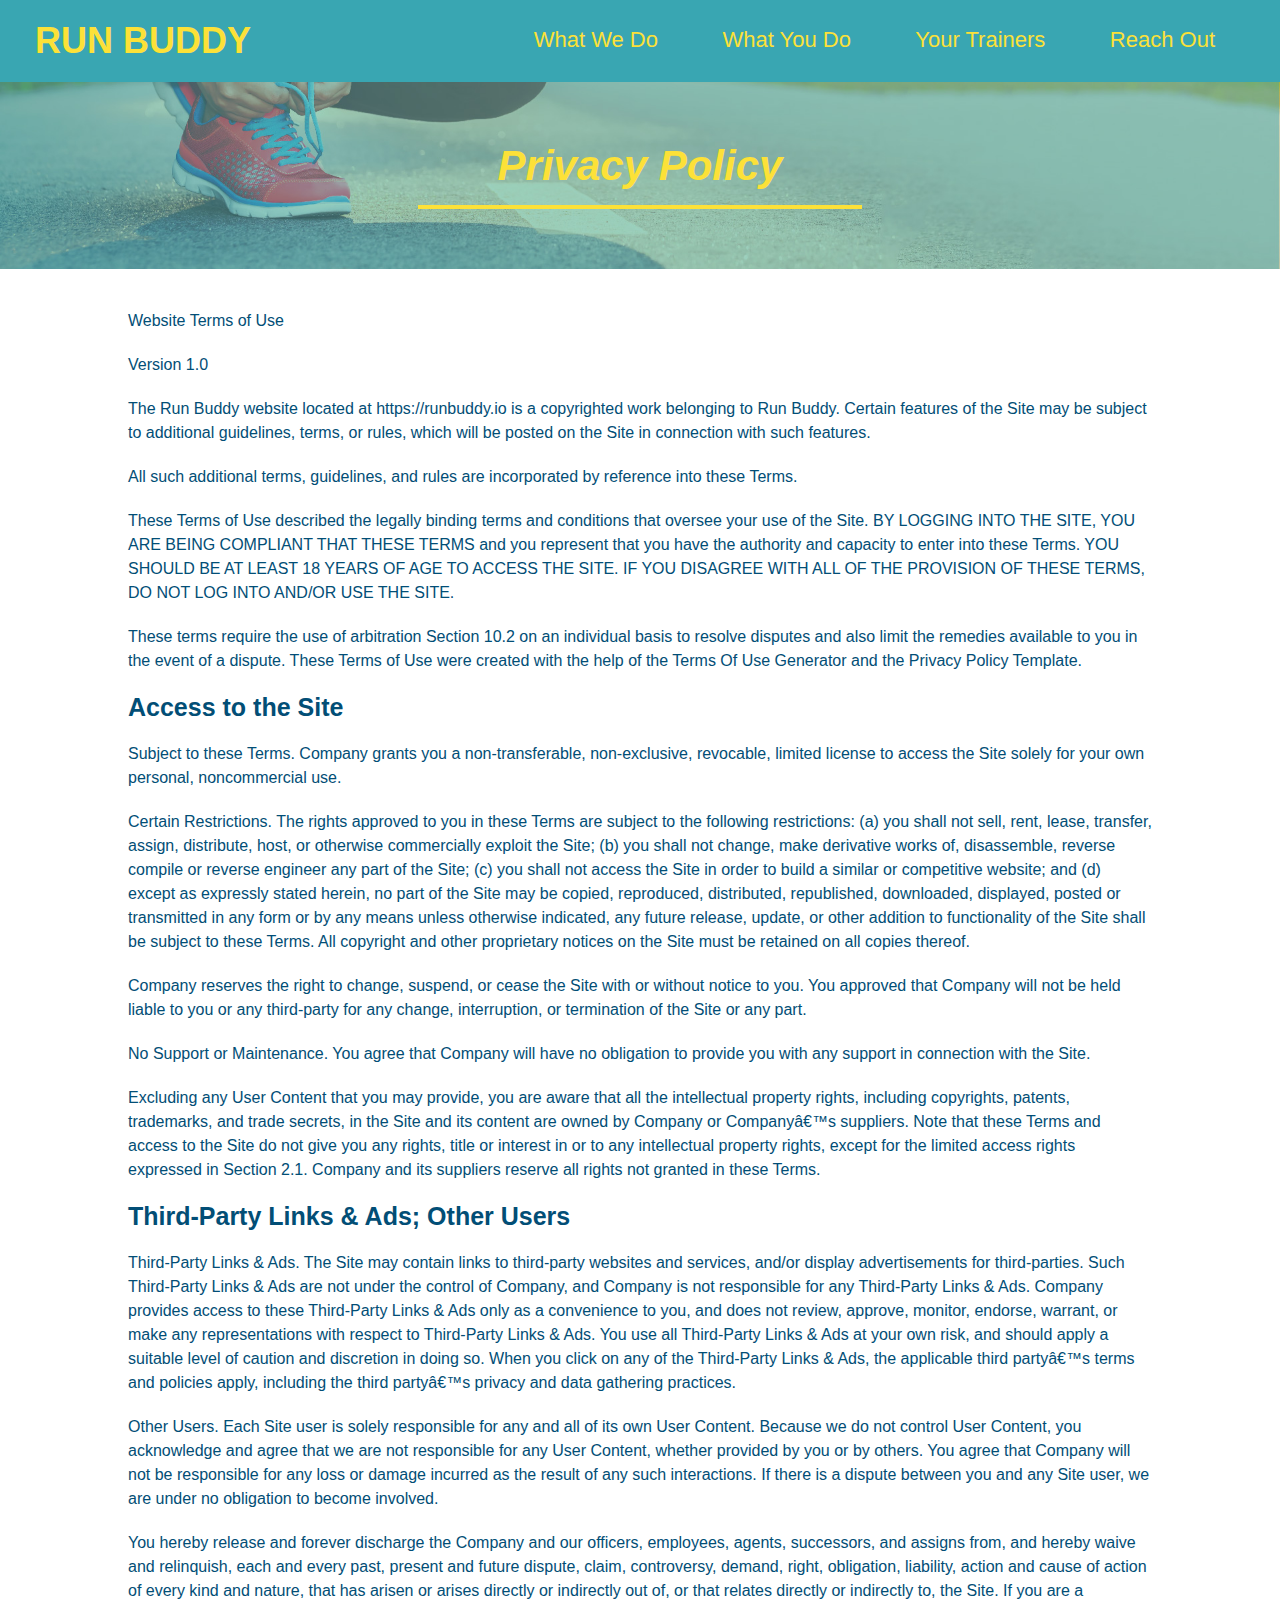
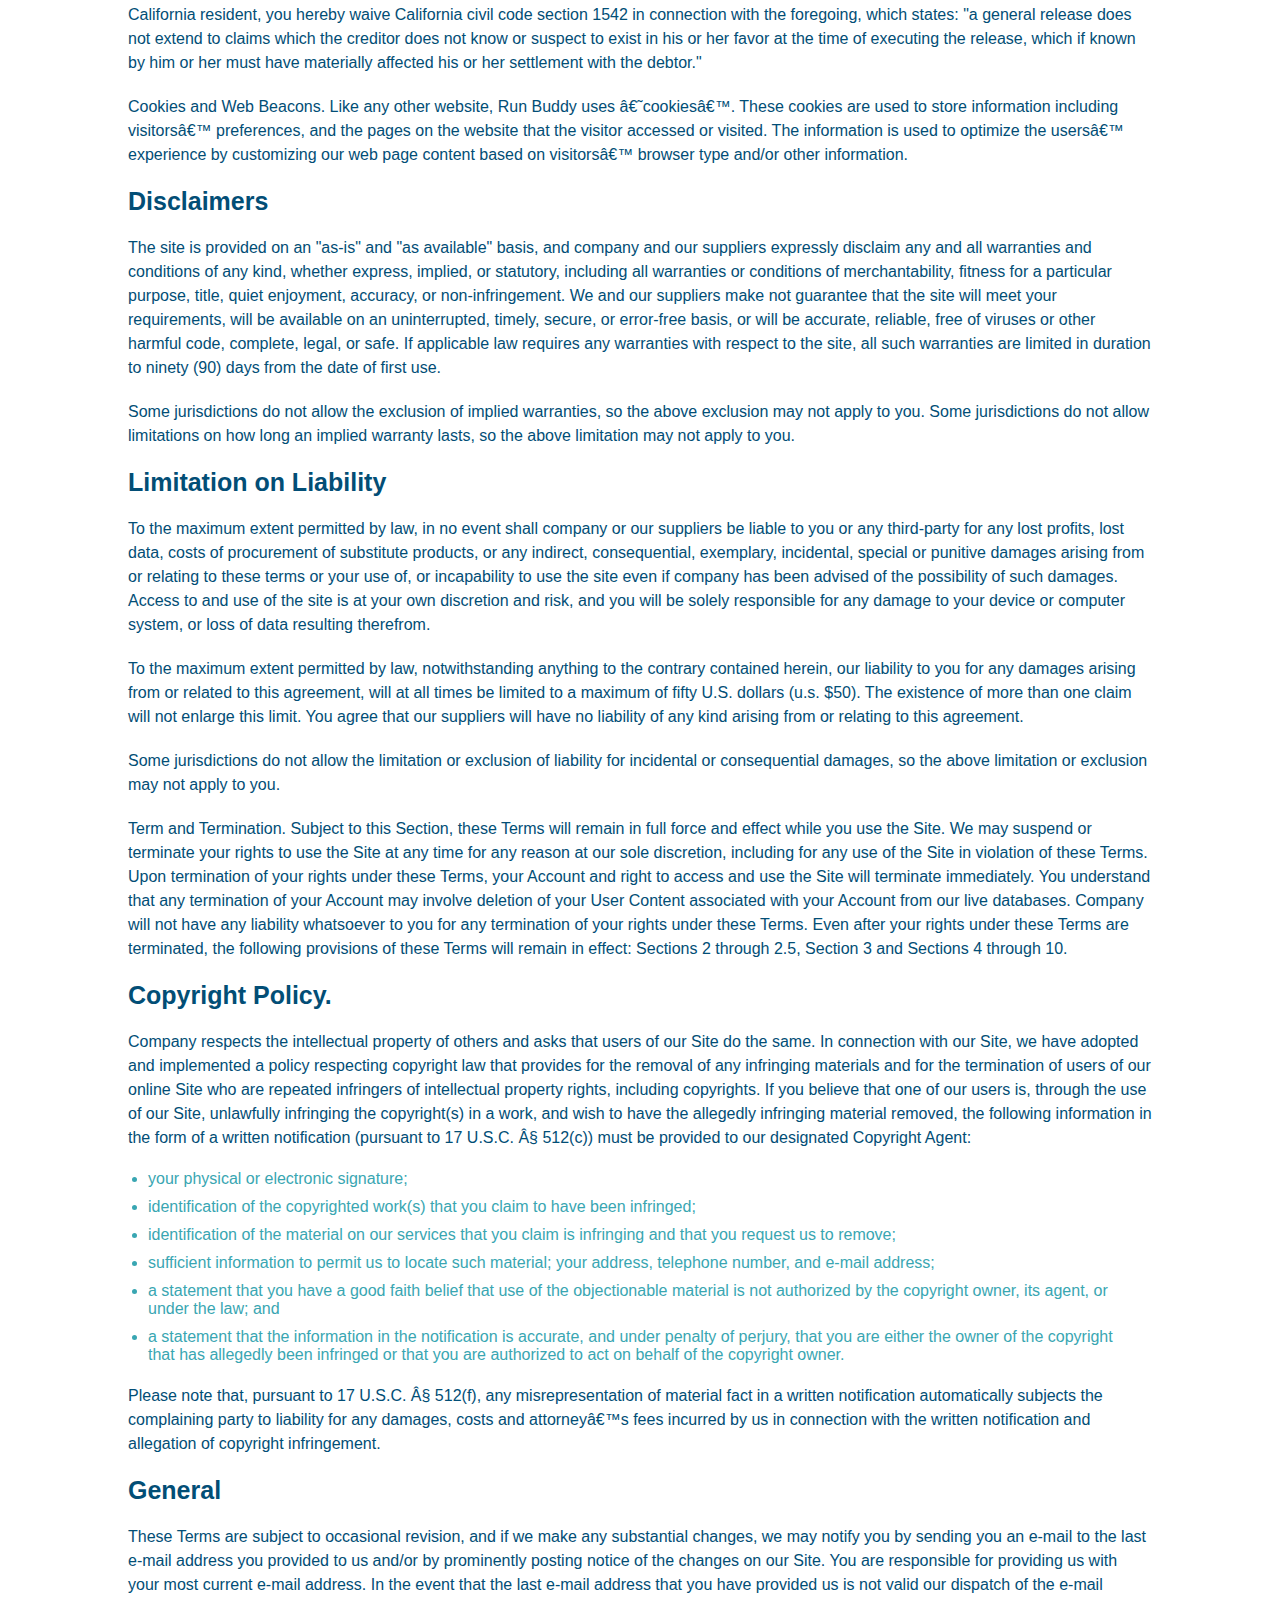
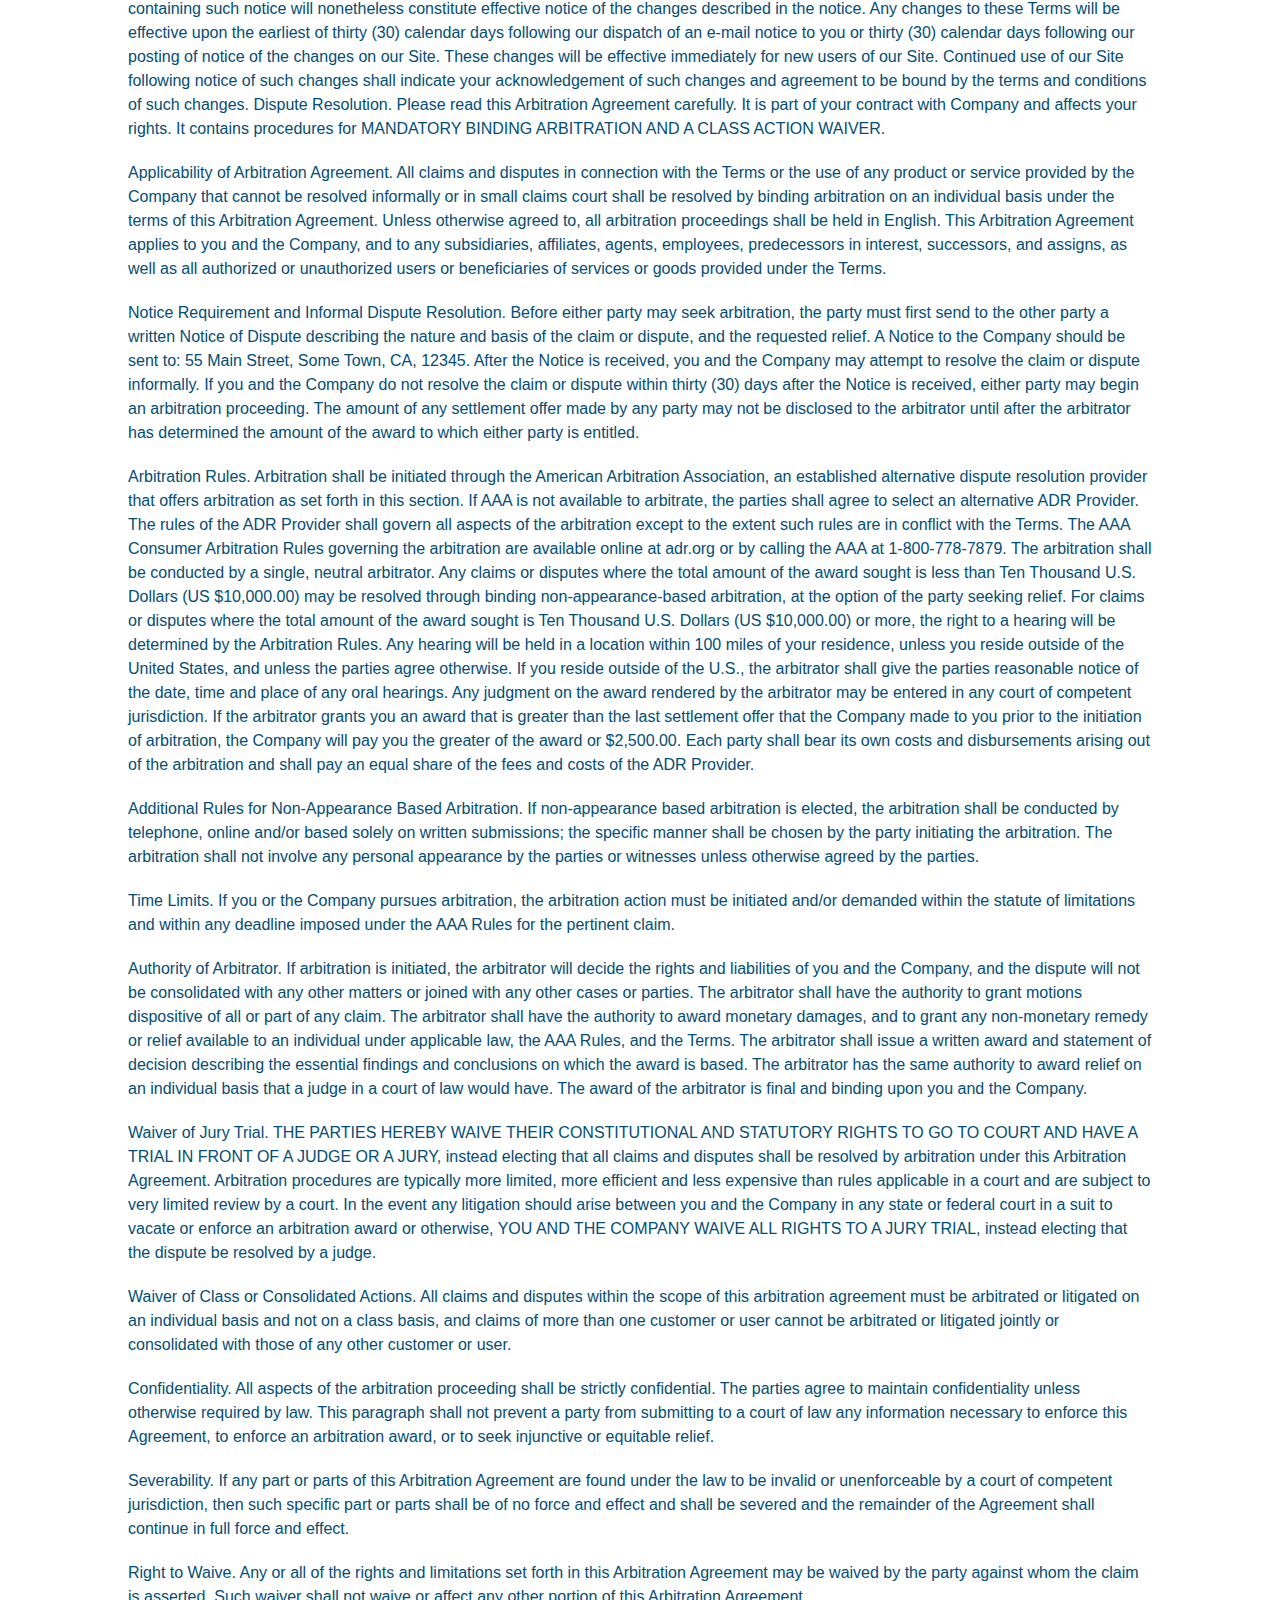
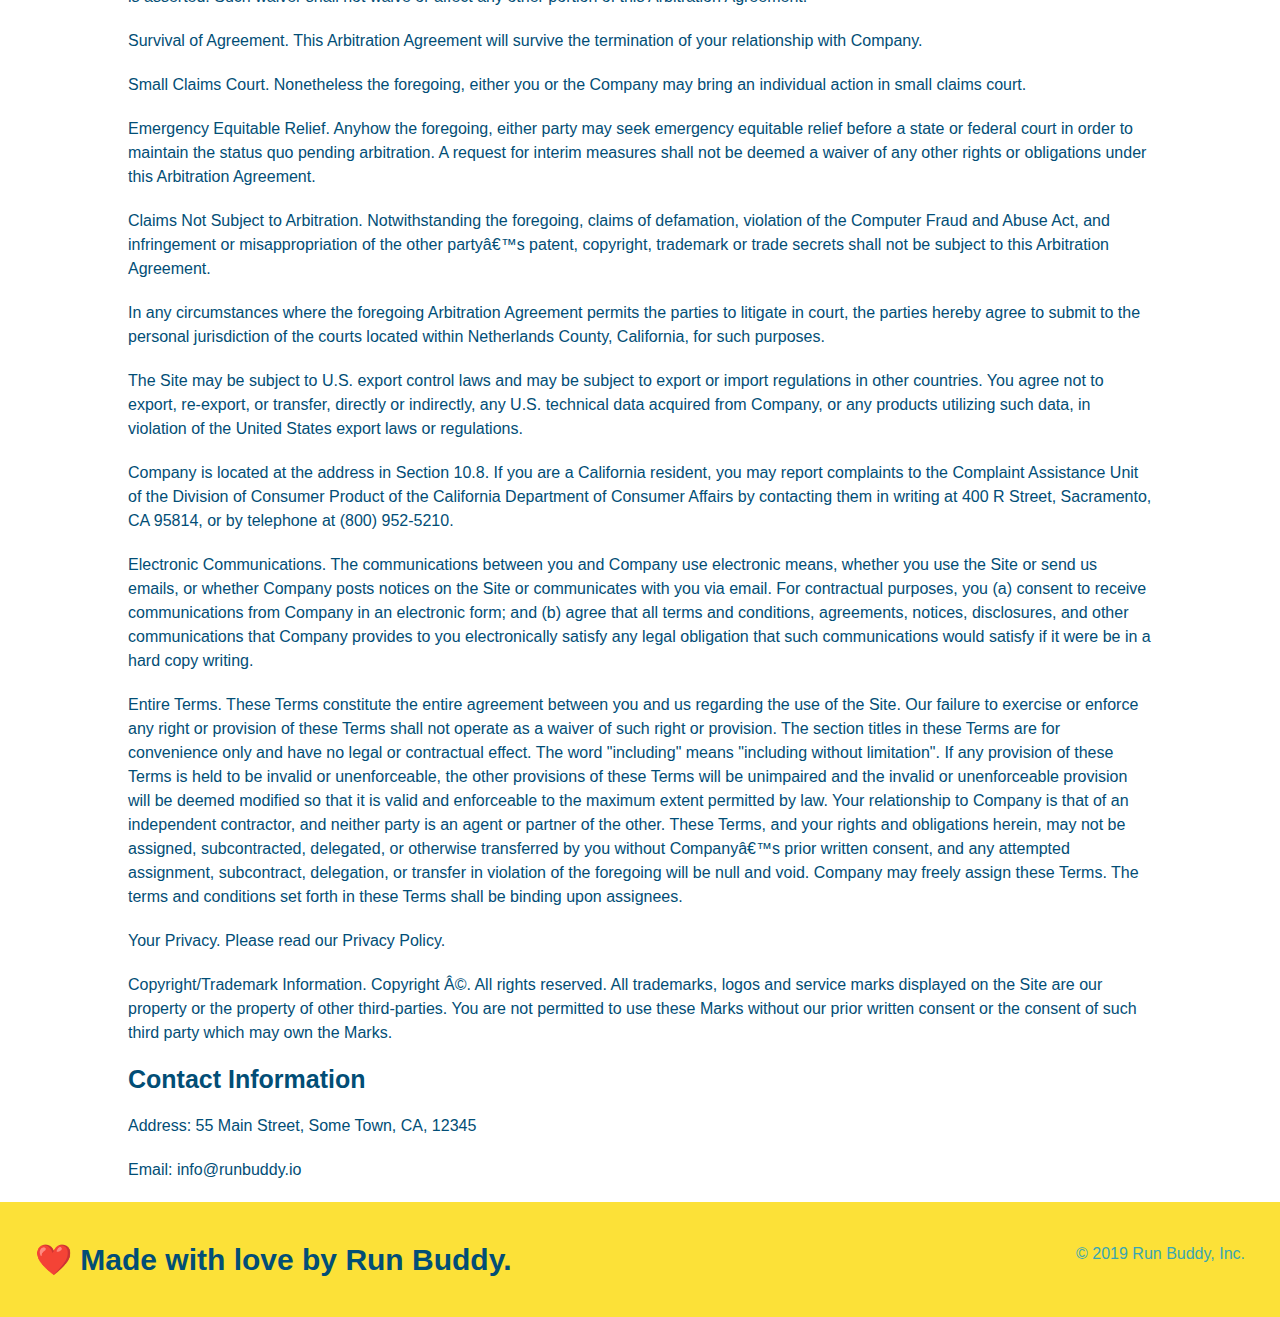
==== privacy-policy.html @ ba45bfa0 "privacy policy" ====
<!DOCTYPE html>
<html lang="en">
<head>
    <meta charset="UTF-8">
    <link rel="stylesheet" href="./assets/css/style.css" />
    <link rel="stylesheet" href="./assets/css/secondary-styles.css">
    <title>Privacy Policy - Run Buddy</title>
</head>
<body>
     <!-- navigation -->
     <header>
        <h1>
            <a href="/">RUN BUDDY</a>
        </h1>
        <nav>
            <!-- Unordered list element -->
            <ul>
                <!-- List item element -->
                <li>
                    <!-- Anchor element -->
                    <a href=./index.html#what-we-do">What We Do</a>
                </li>
                <li>
                    <a href="./index.html#what-you-do">What You Do</a>
                </li>
                <li>
                    <a href="./index.html#your-trainers">Your Trainers</a>
                </li>
                <li>
                    <a href="./index.html#reach-out">Reach Out</a>
                </li>
            </ul>
        </nav>
    </header>
    <section class="hero">
        <h2 class="page-title">
            Privacy Policy
        </h2>
    </section>
    <article class="secondary-content">
        <p>
            Website Terms of Use
          </p>
    
          <p>
            Version 1.0
          </p>
    
          <p>
            The Run Buddy website located at https://runbuddy.io is a copyrighted work belonging to Run Buddy. Certain
            features of the Site may be subject to additional guidelines, terms, or rules, which will be posted on the Site
            in connection with such features.
          </p>
    
          <p>
            All such additional terms, guidelines, and rules are incorporated by reference into these Terms.
          </p>
    
          <p>
            These Terms of Use described the legally binding terms and conditions that oversee your use of the Site. BY
            LOGGING INTO THE SITE, YOU ARE BEING COMPLIANT THAT THESE TERMS and you represent that you have the authority
            and capacity to enter into these Terms. YOU SHOULD BE AT LEAST 18 YEARS OF AGE TO ACCESS THE SITE. IF YOU
            DISAGREE WITH ALL OF THE PROVISION OF THESE TERMS, DO NOT LOG INTO AND/OR USE THE SITE.
          </p>
    
          <p>
            These terms require the use of arbitration Section 10.2 on an individual basis to resolve disputes and also
            limit the remedies available to you in the event of a dispute. These Terms of Use were created with the help of
            the Terms Of Use Generator and the Privacy Policy Template.
          </p>
    
          <h3>
            Access to the Site
          </h3>
    
          <p>
            Subject to these Terms. Company grants you a non-transferable, non-exclusive, revocable, limited license to
            access the Site solely for your own personal, noncommercial use.
          </p>
    
          <p>
            Certain Restrictions. The rights approved to you in these Terms are subject to the following restrictions: (a)
            you shall not sell, rent, lease, transfer, assign, distribute, host, or otherwise commercially exploit the Site;
            (b) you shall not change, make derivative works of, disassemble, reverse compile or reverse engineer any part of
            the Site; (c) you shall not access the Site in order to build a similar or competitive website; and (d) except
            as expressly stated herein, no part of the Site may be copied, reproduced, distributed, republished, downloaded,
            displayed, posted or transmitted in any form or by any means unless otherwise indicated, any future release,
            update, or other addition to functionality of the Site shall be subject to these Terms. All copyright and other
            proprietary notices on the Site must be retained on all copies thereof.
          </p>
    
          <p>
            Company reserves the right to change, suspend, or cease the Site with or without notice to you. You approved
            that Company will not be held liable to you or any third-party for any change, interruption, or termination of
            the Site or any part.
          </p>
    
          <p>
            No Support or Maintenance. You agree that Company will have no obligation to provide you with any support in
            connection with the Site.
          </p>
    
          <p>
            Excluding any User Content that you may provide, you are aware that all the intellectual property rights,
            including copyrights, patents, trademarks, and trade secrets, in the Site and its content are owned by Company
            or Companyâ€™s suppliers. Note that these Terms and access to the Site do not give you any rights, title or
            interest in or to any intellectual property rights, except for the limited access rights expressed in Section
            2.1. Company and its suppliers reserve all rights not granted in these Terms.
          </p>
    
          <h3>
            Third-Party Links & Ads; Other Users
          </h3>
    
          <p>
            Third-Party Links & Ads. The Site may contain links to third-party websites and services, and/or display
            advertisements for third-parties. Such Third-Party Links & Ads are not under the control of Company, and Company
            is not responsible for any Third-Party Links & Ads. Company provides access to these Third-Party Links & Ads
            only as a convenience to you, and does not review, approve, monitor, endorse, warrant, or make any
            representations with respect to Third-Party Links & Ads. You use all Third-Party Links & Ads at your own risk,
            and should apply a suitable level of caution and discretion in doing so. When you click on any of the
            Third-Party Links & Ads, the applicable third partyâ€™s terms and policies apply, including the third partyâ€™s
            privacy and data gathering practices.
          </p>
    
          <p>
            Other Users. Each Site user is solely responsible for any and all of its own User Content. Because we do not
            control User Content, you acknowledge and agree that we are not responsible for any User Content, whether
            provided by you or by others. You agree that Company will not be responsible for any loss or damage incurred as
            the result of any such interactions. If there is a dispute between you and any Site user, we are under no
            obligation to become involved.
          </p>
    
          <p>
            You hereby release and forever discharge the Company and our officers, employees, agents, successors, and
            assigns from, and hereby waive and relinquish, each and every past, present and future dispute, claim,
            controversy, demand, right, obligation, liability, action and cause of action of every kind and nature, that has
            arisen or arises directly or indirectly out of, or that relates directly or indirectly to, the Site. If you are
            a California resident, you hereby waive California civil code section 1542 in connection with the foregoing,
            which states: "a general release does not extend to claims which the creditor does not know or suspect to exist
            in his or her favor at the time of executing the release, which if known by him or her must have materially
            affected his or her settlement with the debtor."
          </p>
    
          <p>
            Cookies and Web Beacons. Like any other website, Run Buddy uses â€˜cookiesâ€™. These cookies are used to store
            information including visitorsâ€™ preferences, and the pages on the website that the visitor accessed or visited.
            The information is used to optimize the usersâ€™ experience by customizing our web page content based on visitorsâ€™
            browser type and/or other information.
          </p>
    
          <h3>
            Disclaimers
          </h3>
    
          <p>
            The site is provided on an "as-is" and "as available" basis, and company and our suppliers expressly disclaim
            any and all warranties and conditions of any kind, whether express, implied, or statutory, including all
            warranties or conditions of merchantability, fitness for a particular purpose, title, quiet enjoyment, accuracy,
            or non-infringement. We and our suppliers make not guarantee that the site will meet your requirements, will be
            available on an uninterrupted, timely, secure, or error-free basis, or will be accurate, reliable, free of
            viruses or other harmful code, complete, legal, or safe. If applicable law requires any warranties with respect
            to the site, all such warranties are limited in duration to ninety (90) days from the date of first use.
          </p>
    
          <p>
            Some jurisdictions do not allow the exclusion of implied warranties, so the above exclusion may not apply to
            you. Some jurisdictions do not allow limitations on how long an implied warranty lasts, so the above limitation
            may not apply to you.
          </p>
    
          <h3>
            Limitation on Liability
          </h3>
    
          <p>
            To the maximum extent permitted by law, in no event shall company or our suppliers be liable to you or any
            third-party for any lost profits, lost data, costs of procurement of substitute products, or any indirect,
            consequential, exemplary, incidental, special or punitive damages arising from or relating to these terms or
            your use of, or incapability to use the site even if company has been advised of the possibility of such
            damages. Access to and use of the site is at your own discretion and risk, and you will be solely responsible
            for any damage to your device or computer system, or loss of data resulting therefrom.
          </p>
    
          <p>
            To the maximum extent permitted by law, notwithstanding anything to the contrary contained herein, our liability
            to you for any damages arising from or related to this agreement, will at all times be limited to a maximum of
            fifty U.S. dollars (u.s. $50). The existence of more than one claim will not enlarge this limit. You agree that
            our suppliers will have no liability of any kind arising from or relating to this agreement.
          </p>
    
          <p>
            Some jurisdictions do not allow the limitation or exclusion of liability for incidental or consequential
            damages, so the above limitation or exclusion may not apply to you.
          </p>
    
          <p>
            Term and Termination. Subject to this Section, these Terms will remain in full force and effect while you use
            the Site. We may suspend or terminate your rights to use the Site at any time for any reason at our sole
            discretion, including for any use of the Site in violation of these Terms. Upon termination of your rights under
            these Terms, your Account and right to access and use the Site will terminate immediately. You understand that
            any termination of your Account may involve deletion of your User Content associated with your Account from our
            live databases. Company will not have any liability whatsoever to you for any termination of your rights under
            these Terms. Even after your rights under these Terms are terminated, the following provisions of these Terms
            will remain in effect: Sections 2 through 2.5, Section 3 and Sections 4 through 10.
          </p>
    
          <h3>
            Copyright Policy.
          </h3>
    
          <p>
            Company respects the intellectual property of others and asks that users of our Site do the same. In connection
            with our Site, we have adopted and implemented a policy respecting copyright law that provides for the removal
            of any infringing materials and for the termination of users of our online Site who are repeated infringers of
            intellectual property rights, including copyrights. If you believe that one of our users is, through the use of
            our Site, unlawfully infringing the copyright(s) in a work, and wish to have the allegedly infringing material
            removed, the following information in the form of a written notification (pursuant to 17 U.S.C. Â§ 512(c)) must
            be provided to our designated Copyright Agent:
          </p>
    
          <ul>
            <li>
              your physical or electronic signature;
            </li>
            <li>
              identification of the copyrighted work(s) that you claim to have been infringed;
            </li>
            <li>
              identification of the material on our services that you claim is infringing and that you request us to remove;
            </li>
            <li>
              sufficient information to permit us to locate such material; your address, telephone number, and e-mail
              address;
            </li>
            <li>
              a statement that you have a good faith belief that use of the objectionable material is not authorized by the
              copyright owner, its agent, or under the law; and
            </li>
            <li>
              a statement that the information in the notification is accurate, and under penalty of perjury, that you are
              either the owner of the copyright that has allegedly been infringed or that you are authorized to act on
              behalf of the copyright owner.
            </li>
          </ul>
    
          <p>
            Please note that, pursuant to 17 U.S.C. Â§ 512(f), any misrepresentation of material fact in a written
            notification automatically subjects the complaining party to liability for any damages, costs and attorneyâ€™s
            fees incurred by us in connection with the written notification and allegation of copyright infringement.
          </p>
    
          <h3>
            General
          </h3>
    
          <p>
            These Terms are subject to occasional revision, and if we make any substantial changes, we may notify you by
            sending you an e-mail to the last e-mail address you provided to us and/or by prominently posting notice of the
            changes on our Site. You are responsible for providing us with your most current e-mail address. In the event
            that the last e-mail address that you have provided us is not valid our dispatch of the e-mail containing such
            notice will nonetheless constitute effective notice of the changes described in the notice. Any changes to these
            Terms will be effective upon the earliest of thirty (30) calendar days following our dispatch of an e-mail
            notice to you or thirty (30) calendar days following our posting of notice of the changes on our Site. These
            changes will be effective immediately for new users of our Site. Continued use of our Site following notice of
            such changes shall indicate your acknowledgement of such changes and agreement to be bound by the terms and
            conditions of such changes. Dispute Resolution. Please read this Arbitration Agreement carefully. It is part of
            your contract with Company and affects your rights. It contains procedures for MANDATORY BINDING ARBITRATION AND
            A CLASS ACTION WAIVER.
          </p>
    
          <p>
            Applicability of Arbitration Agreement. All claims and disputes in connection with the Terms or the use of any
            product or service provided by the Company that cannot be resolved informally or in small claims court shall be
            resolved by binding arbitration on an individual basis under the terms of this Arbitration Agreement. Unless
            otherwise agreed to, all arbitration proceedings shall be held in English. This Arbitration Agreement applies to
            you and the Company, and to any subsidiaries, affiliates, agents, employees, predecessors in interest,
            successors, and assigns, as well as all authorized or unauthorized users or beneficiaries of services or goods
            provided under the Terms.
          </p>
    
          <p>
            Notice Requirement and Informal Dispute Resolution. Before either party may seek arbitration, the party must
            first send to the other party a written Notice of Dispute describing the nature and basis of the claim or
            dispute, and the requested relief. A Notice to the Company should be sent to: 55 Main Street, Some Town, CA,
            12345. After the Notice is received, you and the Company may attempt to resolve the claim or dispute informally.
            If you and the Company do not resolve the claim or dispute within thirty (30) days after the Notice is received,
            either party may begin an arbitration proceeding. The amount of any settlement offer made by any party may not
            be disclosed to the arbitrator until after the arbitrator has determined the amount of the award to which either
            party is entitled.
          </p>
    
          <p>
            Arbitration Rules. Arbitration shall be initiated through the American Arbitration Association, an established
            alternative dispute resolution provider that offers arbitration as set forth in this section. If AAA is not
            available to arbitrate, the parties shall agree to select an alternative ADR Provider. The rules of the ADR
            Provider shall govern all aspects of the arbitration except to the extent such rules are in conflict with the
            Terms. The AAA Consumer Arbitration Rules governing the arbitration are available online at adr.org or by
            calling the AAA at 1-800-778-7879. The arbitration shall be conducted by a single, neutral arbitrator. Any
            claims or disputes where the total amount of the award sought is less than Ten Thousand U.S. Dollars (US
            $10,000.00) may be resolved through binding non-appearance-based arbitration, at the option of the party seeking
            relief. For claims or disputes where the total amount of the award sought is Ten Thousand U.S. Dollars (US
            $10,000.00) or more, the right to a hearing will be determined by the Arbitration Rules. Any hearing will be
            held in a location within 100 miles of your residence, unless you reside outside of the United States, and
            unless the parties agree otherwise. If you reside outside of the U.S., the arbitrator shall give the parties
            reasonable notice of the date, time and place of any oral hearings. Any judgment on the award rendered by the
            arbitrator may be entered in any court of competent jurisdiction. If the arbitrator grants you an award that is
            greater than the last settlement offer that the Company made to you prior to the initiation of arbitration, the
            Company will pay you the greater of the award or $2,500.00. Each party shall bear its own costs and
            disbursements arising out of the arbitration and shall pay an equal share of the fees and costs of the ADR
            Provider.
          </p>
    
          <p>
            Additional Rules for Non-Appearance Based Arbitration. If non-appearance based arbitration is elected, the
            arbitration shall be conducted by telephone, online and/or based solely on written submissions; the specific
            manner shall be chosen by the party initiating the arbitration. The arbitration shall not involve any personal
            appearance by the parties or witnesses unless otherwise agreed by the parties.
          </p>
    
          <p>
            Time Limits. If you or the Company pursues arbitration, the arbitration action must be initiated and/or demanded
            within the statute of limitations and within any deadline imposed under the AAA Rules for the pertinent claim.
          </p>
    
          <p>
            Authority of Arbitrator. If arbitration is initiated, the arbitrator will decide the rights and liabilities of
            you and the Company, and the dispute will not be consolidated with any other matters or joined with any other
            cases or parties. The arbitrator shall have the authority to grant motions dispositive of all or part of any
            claim. The arbitrator shall have the authority to award monetary damages, and to grant any non-monetary remedy
            or relief available to an individual under applicable law, the AAA Rules, and the Terms. The arbitrator shall
            issue a written award and statement of decision describing the essential findings and conclusions on which the
            award is based. The arbitrator has the same authority to award relief on an individual basis that a judge in a
            court of law would have. The award of the arbitrator is final and binding upon you and the Company.
          </p>
    
          <p>
            Waiver of Jury Trial. THE PARTIES HEREBY WAIVE THEIR CONSTITUTIONAL AND STATUTORY RIGHTS TO GO TO COURT AND HAVE
            A TRIAL IN FRONT OF A JUDGE OR A JURY, instead electing that all claims and disputes shall be resolved by
            arbitration under this Arbitration Agreement. Arbitration procedures are typically more limited, more efficient
            and less expensive than rules applicable in a court and are subject to very limited review by a court. In the
            event any litigation should arise between you and the Company in any state or federal court in a suit to vacate
            or enforce an arbitration award or otherwise, YOU AND THE COMPANY WAIVE ALL RIGHTS TO A JURY TRIAL, instead
            electing that the dispute be resolved by a judge.
          </p>
    
          <p>
            Waiver of Class or Consolidated Actions. All claims and disputes within the scope of this arbitration agreement
            must be arbitrated or litigated on an individual basis and not on a class basis, and claims of more than one
            customer or user cannot be arbitrated or litigated jointly or consolidated with those of any other customer or
            user.
          </p>
    
          <p>
            Confidentiality. All aspects of the arbitration proceeding shall be strictly confidential. The parties agree to
            maintain confidentiality unless otherwise required by law. This paragraph shall not prevent a party from
            submitting to a court of law any information necessary to enforce this Agreement, to enforce an arbitration
            award, or to seek injunctive or equitable relief.
          </p>
    
          <p>
            Severability. If any part or parts of this Arbitration Agreement are found under the law to be invalid or
            unenforceable by a court of competent jurisdiction, then such specific part or parts shall be of no force and
            effect and shall be severed and the remainder of the Agreement shall continue in full force and effect.
          </p>
    
          <p>
            Right to Waive. Any or all of the rights and limitations set forth in this Arbitration Agreement may be waived
            by the party against whom the claim is asserted. Such waiver shall not waive or affect any other portion of this
            Arbitration Agreement.
          </p>
    
          <p>
            Survival of Agreement. This Arbitration Agreement will survive the termination of your relationship with
            Company.
          </p>
    
          <p>
            Small Claims Court. Nonetheless the foregoing, either you or the Company may bring an individual action in small
            claims court.
          </p>
    
          <p>
            Emergency Equitable Relief. Anyhow the foregoing, either party may seek emergency equitable relief before a
            state or federal court in order to maintain the status quo pending arbitration. A request for interim measures
            shall not be deemed a waiver of any other rights or obligations under this Arbitration Agreement.
          </p>
    
          <p>
            Claims Not Subject to Arbitration. Notwithstanding the foregoing, claims of defamation, violation of the
            Computer Fraud and Abuse Act, and infringement or misappropriation of the other partyâ€™s patent, copyright,
            trademark or trade secrets shall not be subject to this Arbitration Agreement.
          </p>
    
          <p>
            In any circumstances where the foregoing Arbitration Agreement permits the parties to litigate in court, the
            parties hereby agree to submit to the personal jurisdiction of the courts located within Netherlands County,
            California, for such purposes.
          </p>
    
          <p>
            The Site may be subject to U.S. export control laws and may be subject to export or import regulations in other
            countries. You agree not to export, re-export, or transfer, directly or indirectly, any U.S. technical data
            acquired from Company, or any products utilizing such data, in violation of the United States export laws or
            regulations.
          </p>
    
          <p>
            Company is located at the address in Section 10.8. If you are a California resident, you may report complaints
            to the Complaint Assistance Unit of the Division of Consumer Product of the California Department of Consumer
            Affairs by contacting them in writing at 400 R Street, Sacramento, CA 95814, or by telephone at (800) 952-5210.
          </p>
    
          <p>
            Electronic Communications. The communications between you and Company use electronic means, whether you use the
            Site or send us emails, or whether Company posts notices on the Site or communicates with you via email. For
            contractual purposes, you (a) consent to receive communications from Company in an electronic form; and (b)
            agree that all terms and conditions, agreements, notices, disclosures, and other communications that Company
            provides to you electronically satisfy any legal obligation that such communications would satisfy if it were be
            in a hard copy writing.
          </p>
    
          <p>
            Entire Terms. These Terms constitute the entire agreement between you and us regarding the use of the Site. Our
            failure to exercise or enforce any right or provision of these Terms shall not operate as a waiver of such right
            or provision. The section titles in these Terms are for convenience only and have no legal or contractual
            effect. The word "including" means "including without limitation". If any provision of these Terms is held to be
            invalid or unenforceable, the other provisions of these Terms will be unimpaired and the invalid or
            unenforceable provision will be deemed modified so that it is valid and enforceable to the maximum extent
            permitted by law. Your relationship to Company is that of an independent contractor, and neither party is an
            agent or partner of the other. These Terms, and your rights and obligations herein, may not be assigned,
            subcontracted, delegated, or otherwise transferred by you without Companyâ€™s prior written consent, and any
            attempted assignment, subcontract, delegation, or transfer in violation of the foregoing will be null and void.
            Company may freely assign these Terms. The terms and conditions set forth in these Terms shall be binding upon
            assignees.
          </p>
    
          <p>
            Your Privacy. Please read our Privacy Policy.
          </p>
    
          <p>
            Copyright/Trademark Information. Copyright Â©. All rights reserved. All trademarks, logos and service marks
            displayed on the Site are our property or the property of other third-parties. You are not permitted to use
            these Marks without our prior written consent or the consent of such third party which may own the Marks.
          </p>
    
          <h3>
            Contact Information
          </h3>
    
          <p>
            Address: 55 Main Street, Some Town, CA, 12345
          </p>
    
          <p>
            Email: info@runbuddy.io
          </p>
    
    </article>

    <footer>
            <h2>❤️ Made with love by Run Buddy.</h2>
            <div>
                &copy; 2019 Run Buddy, Inc.
            </div>
        </footer>
</body>
</html>
---- assets/css/style.css ----
* {
    margin: 0;
    padding: 0;
    box-sizing: border-box;
}

body {
    color: #39a6b2;
    font-family: Arial, Helvetica, sans-serif;
}

/* apply styles to <header> */
header {
    padding: 20px 35px;
    background-color: #39a6b2;
}

header h1 {
    font-weight: bold;
    font-size: 36px;
    color: #fce138;
    margin: 0;
    display: inline;
}

header a {
    text-decoration: none;
    color: #fce138;
}

header nav {
    float: right;
    margin: 7px 0;
}

header nav ul li {
    display: inline;
}

header nav ul li a {
    margin: 0 30px;
    font-weight: lighter;
    font-size: 22px;
}

footer {
    background: #fce138;
    width: 100%;
    padding: 40px 35px;
}

footer h2 {
    display: inline;
    color: #024e76;
    font-size: 30px;
    margin: 0;
}

footer div {
    float: right;
    line-height: 1.5;
    text-align: right;
}

footer a {
    color: #024e76;
}

section {
    padding: 60px;
}

/* Hero Style Start */
.hero {
    background-image: url("../images/hero-bg.jpg");
    height: 600px;
    background-size: cover;
    background-position: center;
    position: relative;
}

.hero-secondary {
    background-color: black;
    color: red;
}

.hero-form {
    background-color: #fce138;
    padding: 20px;
    width: 500px;
    color: #024e76;
    border: solid 3px #024e76;
    position: absolute;
    bottom: 120px;
    right: 140px;
}

.hero-form p {
    margin: 5px 0 15px 0;
}

.form-input {
    border: 1px solid #024e76;
    display: block;
    padding: 7px 15px;
    font-size: 16px;
    color: #024e76;
    width: 100%;
    margin-bottom: 15px;
}

.hero-form label {
    margin: 0 5px;
}

.hero-form button {
    color: #fce138;
    background-color: #024e76;
    border: none;
    padding: 10px 20px;
    font-size: 16px;
}
/* Hero Styles End */

/* What We Do */
.intro {
    text-align: center;
}

.intro p {
    line-height: 1.7;
    color: #39a6b2;
    width: 80%;
    font-size: 20px;
    margin: 0 auto;
}
/* What We Do Ends */

/* What You Do */
.steps {
    text-align: center;
    background: #fce138;
}

.section-title {
    font-size: 55px;
    color: #024e76;
    margin-bottom: 35px;
    padding: 0 100px 20px 100px;
    display: inline-block;
    border-bottom: 3px solid;
}

.primary-border {
    border-color: #fce138;
}

.secondary-border {
    border-color: #39a6b2;
}

.steps div {
    margin-bottom: 80px;
}

.steps img {
    width: 15%;
    margin: 10px 0;
}

.steps h3 {
    color: #024e76;
    font-size: 46px;
    margin-top: 10px;
}

.steps p {
    color: #39a6b2;
    font-size: 23px;
}

.steps span {
    font-size: 38px;
}
/* What You Do Ends */

.trainers {
    text-align: center;
}

.trainer {
    width: 900px;
    margin: 0 auto 30px auto;
    background: #024e76;
    color: #fce138;
    overflow: auto;
}

.trainer img {
    width: 35%;
    float: left;
}

.trainer-bio {
    padding: 35px;
    float: left;
    width: 65%;
}

.text-left {
    text-align: left;
}

.text-right {
    text-align: right;
}

.trainer-bio h3 {
    font-size: 32px;
    margin-bottom: 8px;
}

.trainer-bio h4 {
    font-weight: lighter;
    font-size: 26px;
    margin-bottom: 25px;
}

.trainer-bio p {
    font-size: 17px;
    line-height: 1.3;
}

/* Reach out style starts */
.contact {
    text-align: center;
    background: #024e76;
}

.contact h2 {
    color: #fce138;
}

.contact-info iframe {
    width: 400px;
    height: 400px;
}

.contact-info div {
    width: 410px;
    display: inline-block;
    vertical-align: top;
    text-align: left;
    margin: 30px 0 0 60px;
    color: white;
}

.contact-info h3 {
    color: #fce138;
    font-size: 32px;
}

.contact-info p, .contact-info address {
    margin: 20px;
    line-height: 1.5;
    font-size: 20px;
    font-style: normal;
}

.contact-info a {
    color: #fce138;
}

/* Reach out styles end */
---- assets/css/secondary-styles.css ----
.hero {
    background-position: bottom;
    height: auto;
    text-align: center;
    margin-bottom: 40px;
  }

  .page-title {
      color: #fce138;
      display: inline-block;
      border-bottom: 4px solid #fce138;
      padding: 0 80px 15px 80px;
      font-weight: normal bold;
      font-size: 42px;
      font-style: italic;
  }

  .secondary-content {
      width: 80%;
      margin: auto;
      color: #024e76;
  }

  .secondary-content h3 {
      font-size: 25px;
      margin: 20px 0 20px 0;
  }

  .secondary-content p {
      font-size: 16px;
      line-height: 1.5;
      margin: 20px 0 20px 0;
  }

  .secondary-content ul {
      margin: 15px 20px 15px 20px;
  }

  .secondary-content li {
      color: #39a6b2;
      margin: 10px 0 10px 0;
  }
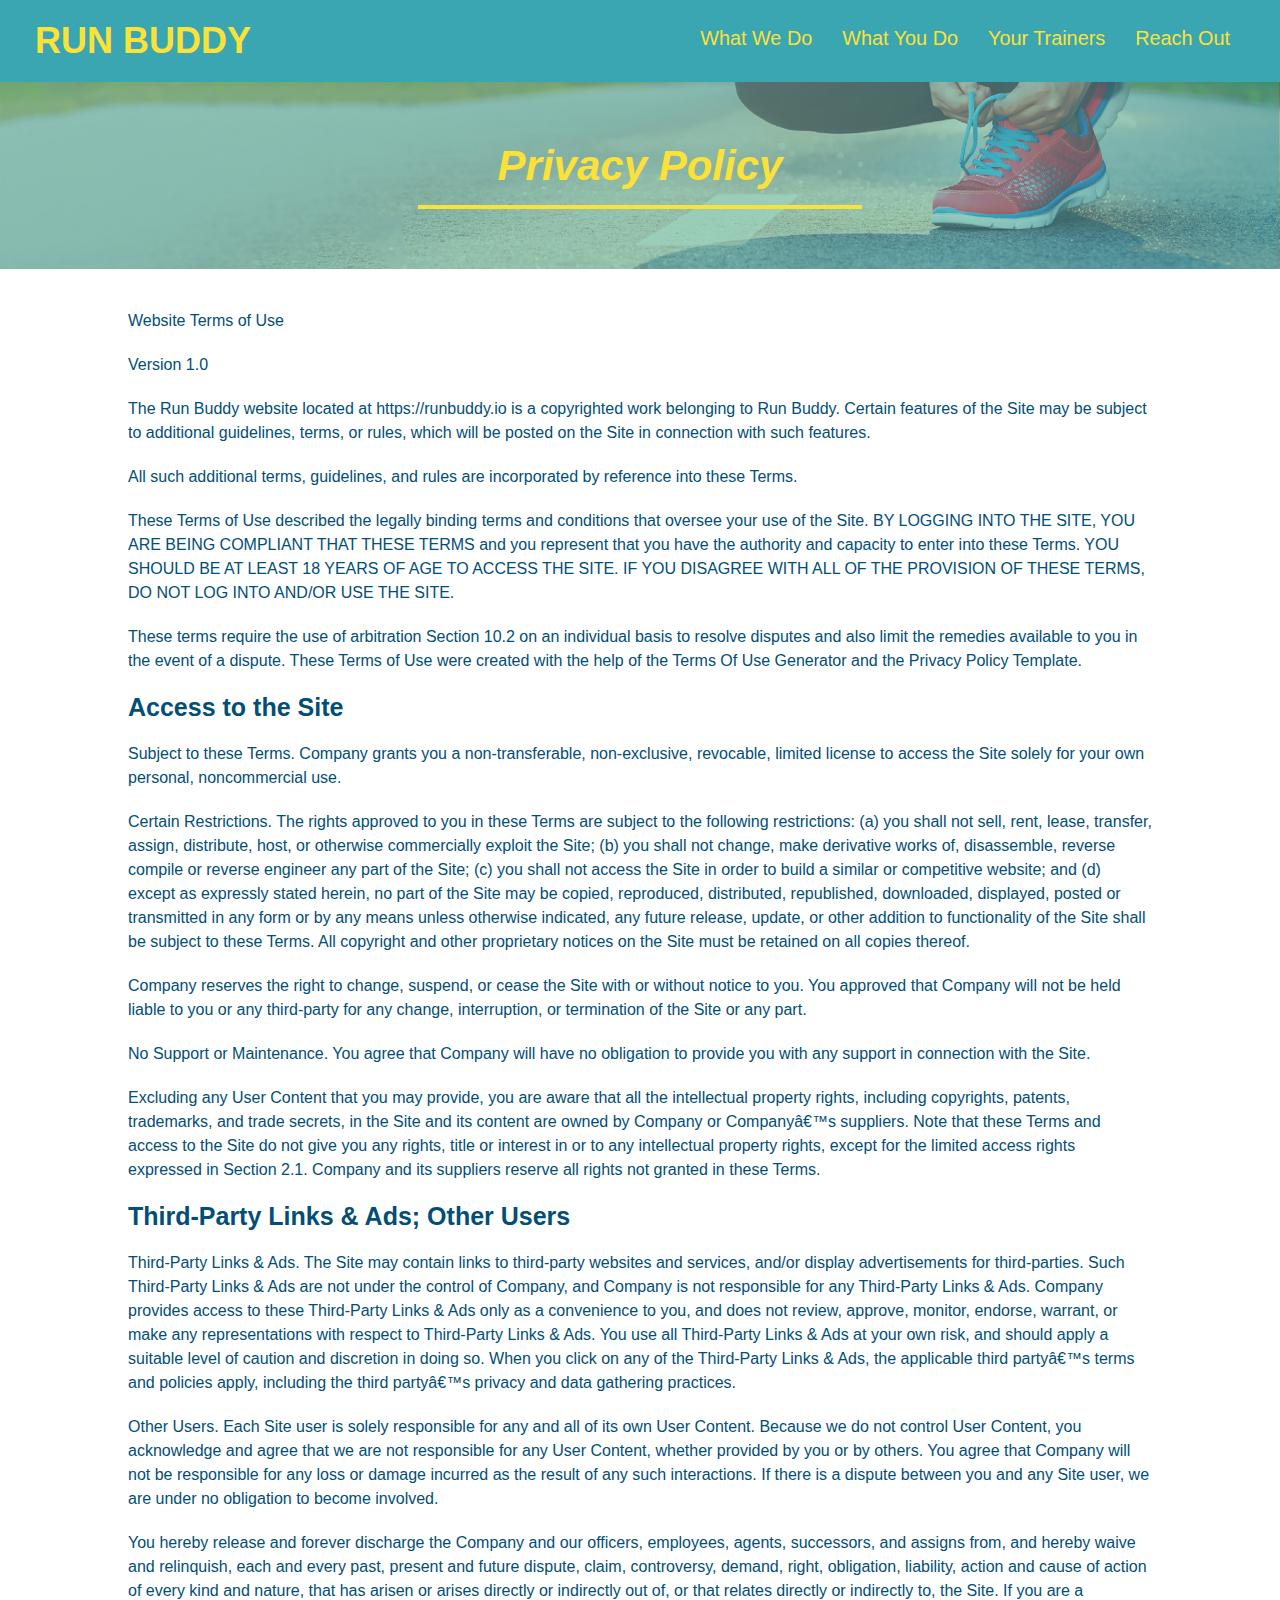
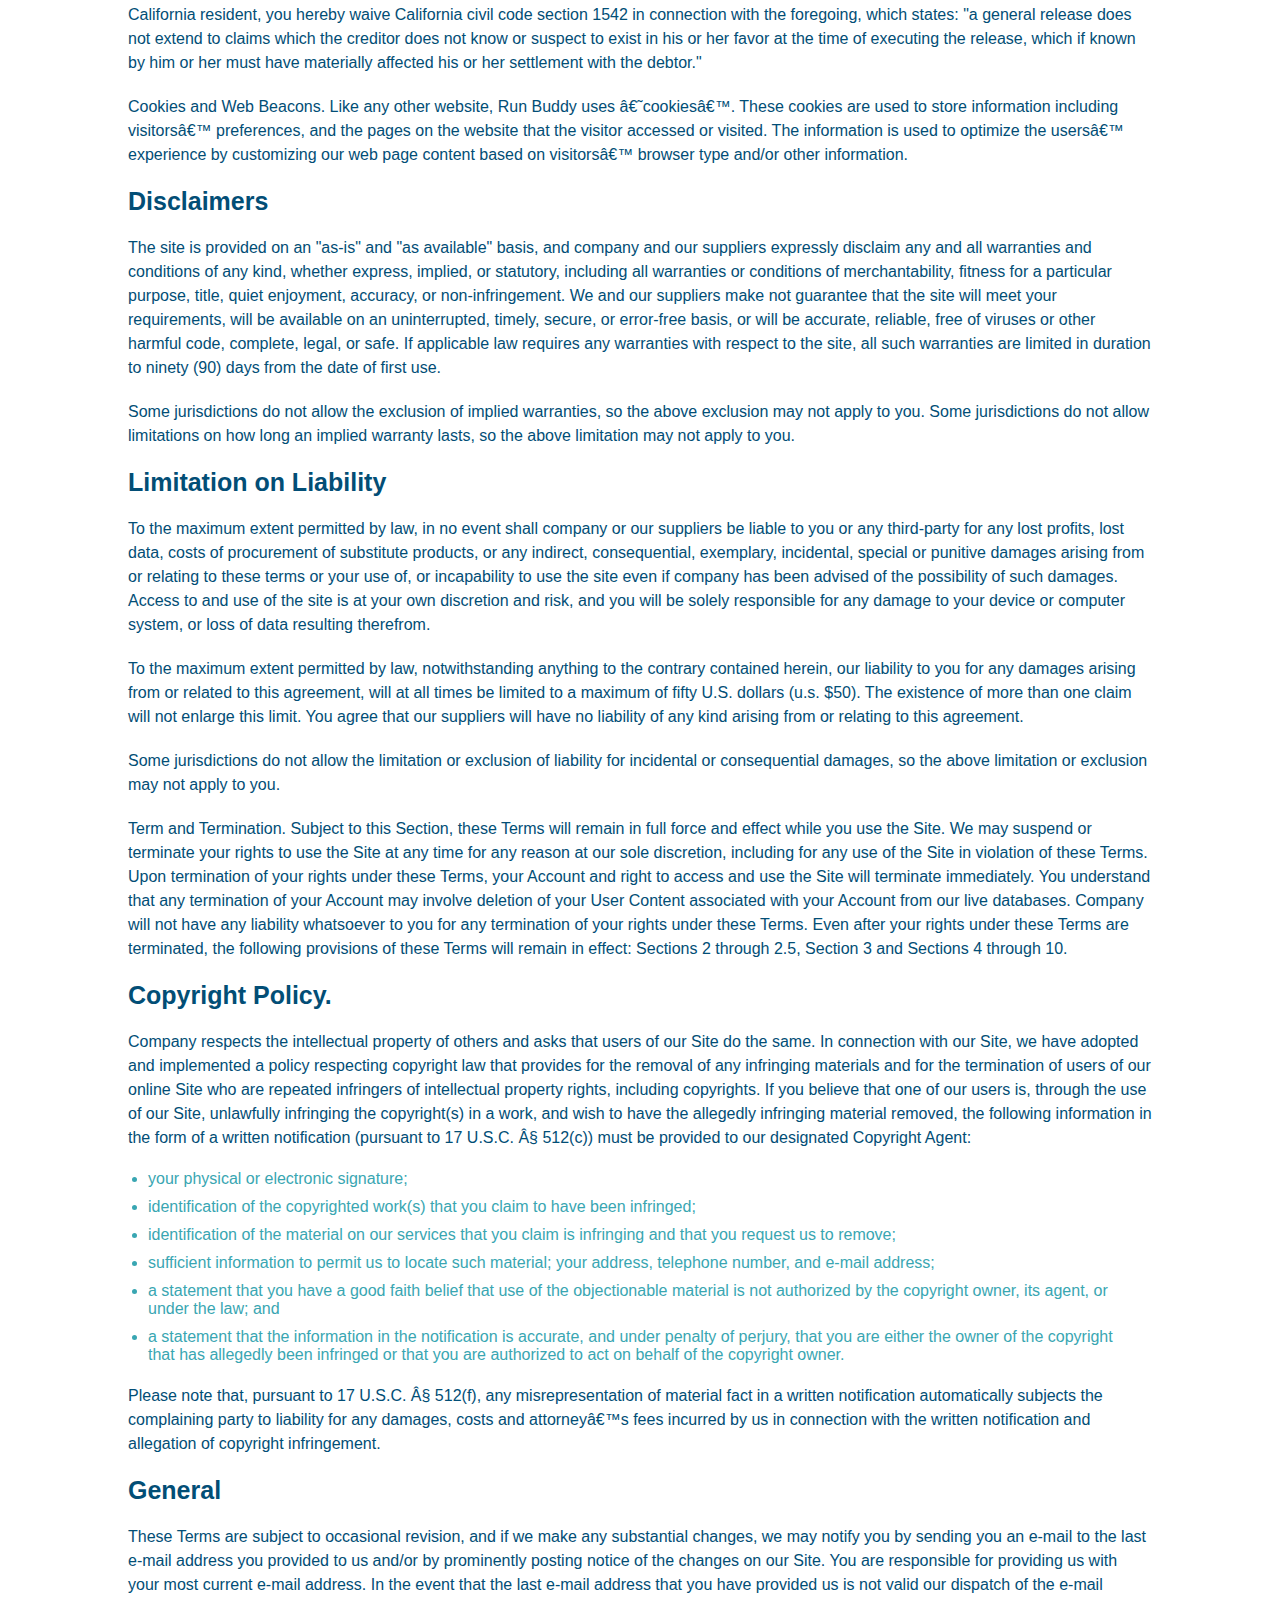
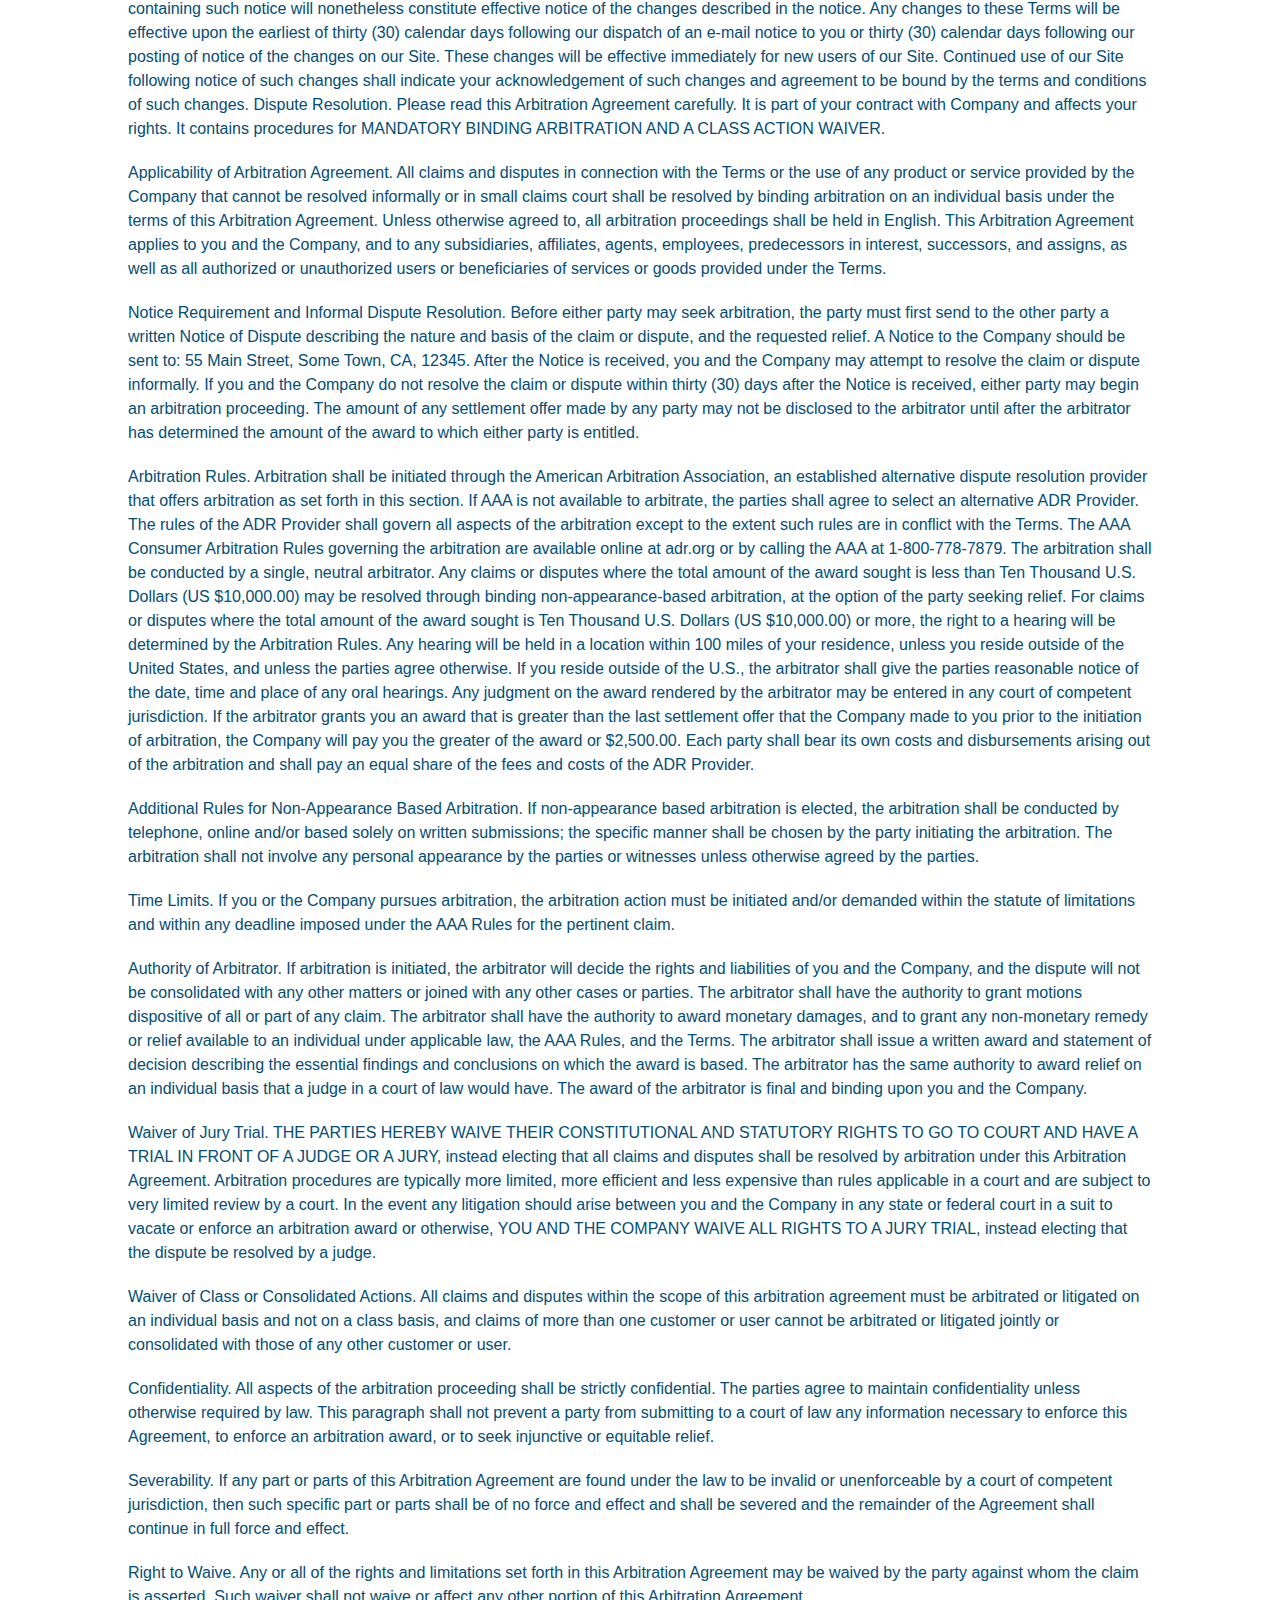
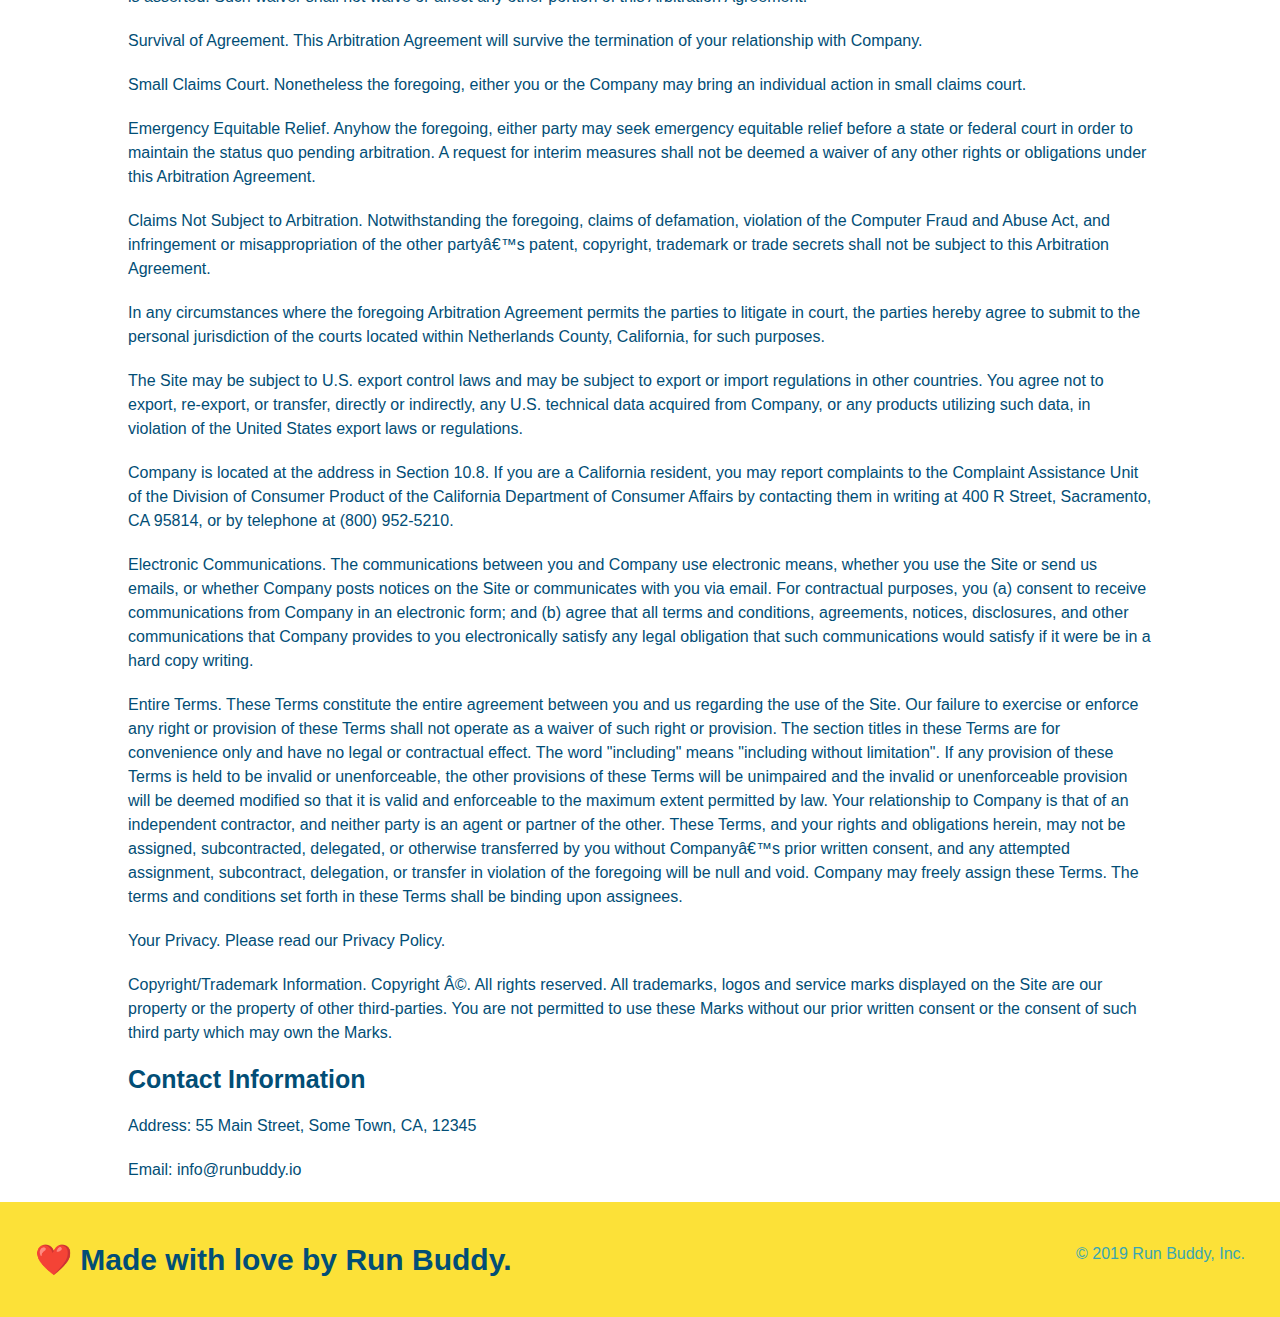
==== commit 0c7a938a: "add meta tags" ====
--- a/privacy-policy.html
+++ b/privacy-policy.html
@@ -2,6 +2,7 @@
 <html lang="en">
 <head>
     <meta charset="UTF-8">
+    <meta name="viewport" content="width=device=width, initial-scale=1.0" />
     <link rel="stylesheet" href="./assets/css/style.css" />
     <link rel="stylesheet" href="./assets/css/secondary-styles.css">
     <title>Privacy Policy - Run Buddy</title>
--- a/assets/css/style.css
+++ b/assets/css/style.css
@@ -13,6 +13,9 @@
 header {
     padding: 20px 35px;
     background-color: #39a6b2;
+    display: flex;
+    justify-content: space-between;
+    flex-wrap: wrap;
 }
 
 header h1 {
@@ -20,7 +23,6 @@
     font-size: 36px;
     color: #fce138;
     margin: 0;
-    display: inline;
 }
 
 header a {
@@ -29,35 +31,39 @@
 }
 
 header nav {
-    float: right;
     margin: 7px 0;
 }
 
-header nav ul li {
-    display: inline;
+header nav ul {
+    display: flex;
+    flex-wrap: wrap;
+    justify-content: space-between;
+    align-items: center;
+    list-style: none;
 }
 
 header nav ul li a {
-    margin: 0 30px;
+    padding: 10px 15px;
     font-weight: lighter;
-    font-size: 22px;
+    font-size: 1.55vw;
 }
 
 footer {
     background: #fce138;
     width: 100%;
     padding: 40px 35px;
+    display: flex;
+    justify-content: space-between;
+    flex-wrap: wrap;
 }
 
 footer h2 {
-    display: inline;
     color: #024e76;
     font-size: 30px;
     margin: 0;
 }
 
 footer div {
-    float: right;
     line-height: 1.5;
     text-align: right;
 }
@@ -73,26 +79,36 @@
 /* Hero Style Start */
 .hero {
     background-image: url("../images/hero-bg.jpg");
-    height: 600px;
     background-size: cover;
     background-position: center;
-    position: relative;
-}
-
-.hero-secondary {
-    background-color: black;
-    color: red;
+    display: flex;
+    justify-content: center;
+    flex-wrap: wrap;
+    align-items: flex-start;
+}
+
+.hero-cta {
+    width: 35%;
+    text-align: right;
+    margin: 3.5%;
+    color: #fff;
+    font-size: 18px;
+    line-height: 1.2;
+}
+
+.hero-cta h2 {
+    font-style: italic;
+    font-size: 55px;
+    color: #fce138;
 }
 
 .hero-form {
     background-color: #fce138;
     padding: 20px;
-    width: 500px;
     color: #024e76;
     border: solid 3px #024e76;
-    position: absolute;
-    bottom: 120px;
-    right: 140px;
+    width: 40%;
+    margin: 3.5%;
 }
 
 .hero-form p {
@@ -123,9 +139,6 @@
 /* Hero Styles End */
 
 /* What We Do */
-.intro {
-    text-align: center;
-}
 
 .intro p {
     line-height: 1.7;
@@ -133,22 +146,23 @@
     width: 80%;
     font-size: 20px;
     margin: 0 auto;
+    text-align: center;
 }
 /* What We Do Ends */
 
 /* What You Do */
 .steps {
+    background: #fce138;
+}
+
+.section-title {
+    font-size: 48px;
+    color: #024e76;
+    border-bottom: 3px solid;
+    padding-bottom: 20px;
     text-align: center;
-    background: #fce138;
-}
-
-.section-title {
-    font-size: 55px;
-    color: #024e76;
-    margin-bottom: 35px;
-    padding: 0 100px 20px 100px;
-    display: inline-block;
-    border-bottom: 3px solid;
+    margin: 0 auto 35px auto;
+    width: 50%;
 }
 
 .primary-border {
@@ -159,52 +173,70 @@
     border-color: #39a6b2;
 }
 
-.steps div {
-    margin-bottom: 80px;
-}
-
-.steps img {
-    width: 15%;
-    margin: 10px 0;
-}
-
-.steps h3 {
+.step h3 {
     color: #024e76;
     font-size: 46px;
-    margin-top: 10px;
-}
-
-.steps p {
+    flex: 1 30%;
+}
+
+.step-text p {
     color: #39a6b2;
-    font-size: 23px;
-}
-
-.steps span {
-    font-size: 38px;
-}
+    font-size: 18px;
+}
+
+.step-text h4 {
+    font-size: 26px;
+    line-height: 1.5;
+    color: #024e76;
+}
+
+.step {
+    margin: 50px auto;
+    padding-bottom: 50px;
+    width: 80%;
+    border-bottom: 1px solid #39a6b2;
+    display: flex;
+    flex-wrap: wrap;
+    align-items: center;
+    justify-content: space-between; 
+}
+
+.step-info {
+    flex: 2 70%;
+    display: flex;
+    flex-wrap: wrap;
+    align-items: center;
+}
+
+.step-img {
+    flex: 1 12%;
+    margin-right: 20px;
+}
+
+.step-text {
+    flex: 12;
+}
+
+.step-img img {
+    max-width: 100%;
+}
+
 /* What You Do Ends */
 
-.trainers {
-    text-align: center;
-}
-
 .trainer {
-    width: 900px;
-    margin: 0 auto 30px auto;
+    margin: 20px;
     background: #024e76;
     color: #fce138;
-    overflow: auto;
+    flex: 1;
 }
 
 .trainer img {
-    width: 35%;
-    float: left;
+    width: 100%;
 }
 
 .trainer-bio {
-    padding: 35px;
-    float: left;
-    width: 65%;
+    padding: 25px;
+    line-height: 1.3;
 }
 
 .text-left {
@@ -216,24 +248,29 @@
 }
 
 .trainer-bio h3 {
-    font-size: 32px;
-    margin-bottom: 8px;
+    font-size: 28px;
 }
 
 .trainer-bio h4 {
     font-weight: lighter;
-    font-size: 26px;
-    margin-bottom: 25px;
+    font-size: 22px;
+    margin-bottom: 15px;
 }
 
 .trainer-bio p {
     font-size: 17px;
-    line-height: 1.3;
-}
+}
+
+.trainers {
+    width: 100%;
+    margin: 0 auto;
+    display: flex;
+    flex-wrap: wrap;
+    justify-content: space-around;
+  }
 
 /* Reach out style starts */
 .contact {
-    text-align: center;
     background: #024e76;
 }
 
@@ -242,16 +279,10 @@
 }
 
 .contact-info iframe {
-    width: 400px;
     height: 400px;
 }
 
 .contact-info div {
-    width: 410px;
-    display: inline-block;
-    vertical-align: top;
-    text-align: left;
-    margin: 30px 0 0 60px;
     color: white;
 }
 
@@ -263,7 +294,7 @@
 .contact-info p, .contact-info address {
     margin: 20px;
     line-height: 1.5;
-    font-size: 20px;
+    font-size: 16px;
     font-style: normal;
 }
 
@@ -271,4 +302,40 @@
     color: #fce138;
 }
 
-/* Reach out styles end */+.contact-info {
+    display: flex;
+    justify-content: space-between;
+    flex-wrap: wrap;
+}
+
+.contact-info > * {
+    flex: 1;
+    margin: 15px;
+}
+
+.contact-form input, .contact-form textarea {
+    border: 1px solid #024e76;
+    display: block;
+    padding: 7px 15px;
+    font-size: 16px;
+    color: #024e76;
+    width: 100%;
+    margin-bottom: 15px;
+    margin-top: 5px;
+}
+
+.contact-form button {
+    width: 100%;
+    border: none;
+    background: #fce138;
+    color: #024e76;
+    text-align: center;
+    padding: 15px 0;
+    font-size: 16px;
+}
+
+/* Reach out styles end */
+
+.flex-row {
+    display: flex;
+}